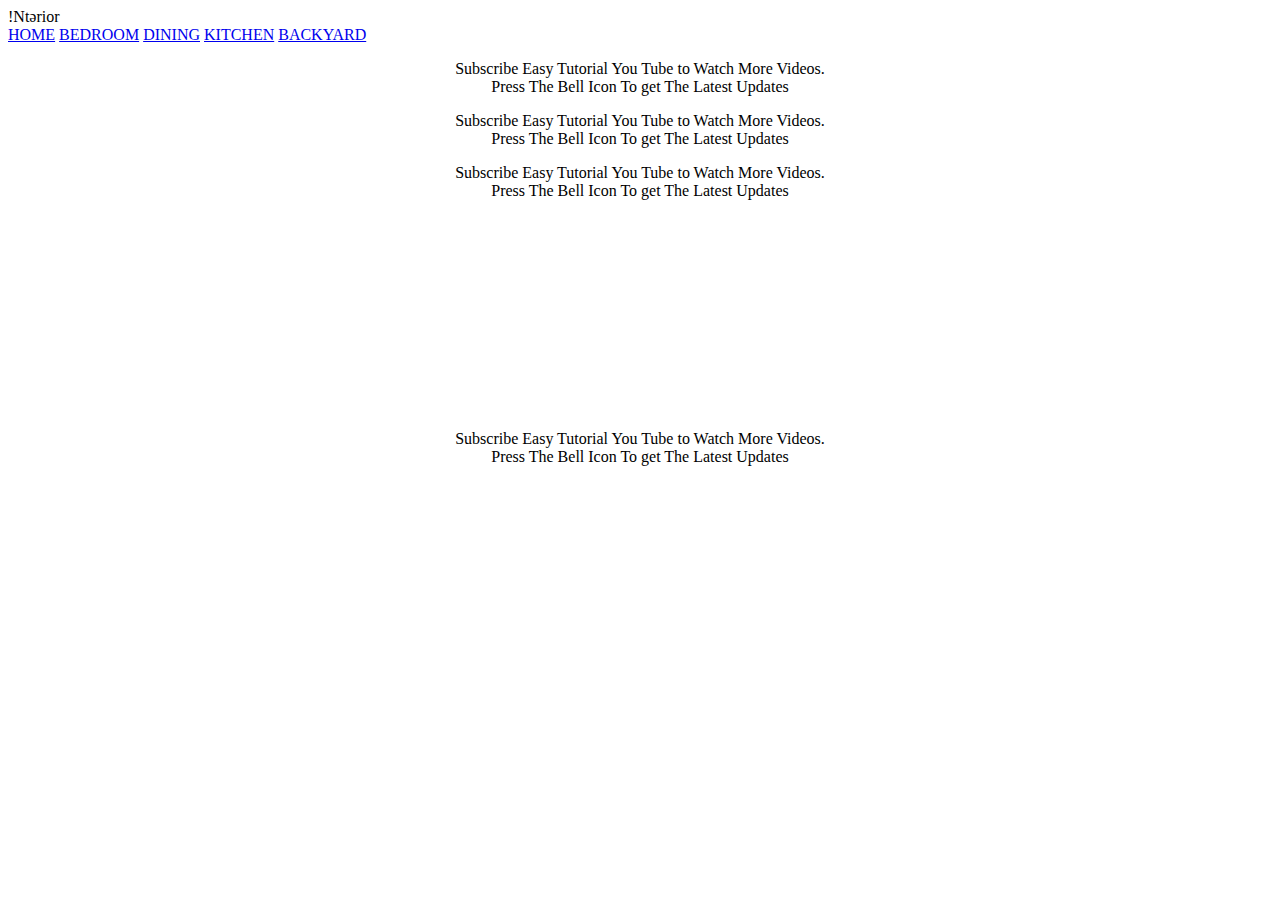
==== index.html @ bb506480 "initial commit" ====
<!DOCTYPE html>
<html lang="en">
<head>
    <meta charset="UTF-8">
    <meta name="viewport" content="width=device-width, initial-scale=1.0">
    <title>Quiz</title>
    <link rel="stylesheet" href="./incex.css">
</head>
<body>
<header> 
    <div id="logo">
        !Ntǝrior
    </div>
    <div id="link">
        <span><a href="./index.html"><span>HOME</span></a></span>
        <span><a href="./bedroom.html"><span>BEDROOM</span></a></span>
        <span><a href="./dining.html"><span>DINING</span></a></span>
        <span><a href="./kitchen.html"><span>KITCHEN</span></a></span>
        <span><a href="./backyard.html"><span>BACKYARD</span></a></span>    
    </div>
</header>
    <div id="bedroom">
        <div>
            <center>
                <p id="p1">Subscribe Easy Tutorial You Tube to Watch More Videos. <br>
                     Press The Bell Icon To get The Latest Updates</p>
            </center>           
        </div>
    </div>
    <div id="dining">
        <div>
            <center>
                <p id="p1">Subscribe Easy Tutorial You Tube to Watch More Videos. <br> Press The Bell Icon To get The Latest Updates</p>
            </center>
            
        </div>
    </div>
    <div id="kitchen">
        <div>
            <center>
                <p id="p1">Subscribe Easy Tutorial You Tube to Watch More Videos. <br> Press The Bell Icon To get The Latest Updates</p>
            </center>
            
        </div>
    </div>
    <div id="backyard">
        <div>
            <br><br><br><br><br><br><br><br><br><br><br>
            <center>
                <p id="p1">Subscribe Easy Tutorial You Tube to Watch More Videos. <br> Press The Bell Icon To get The Latest Updates</p>
            </center>
            
        </div>
    </div>
</body>
</html>
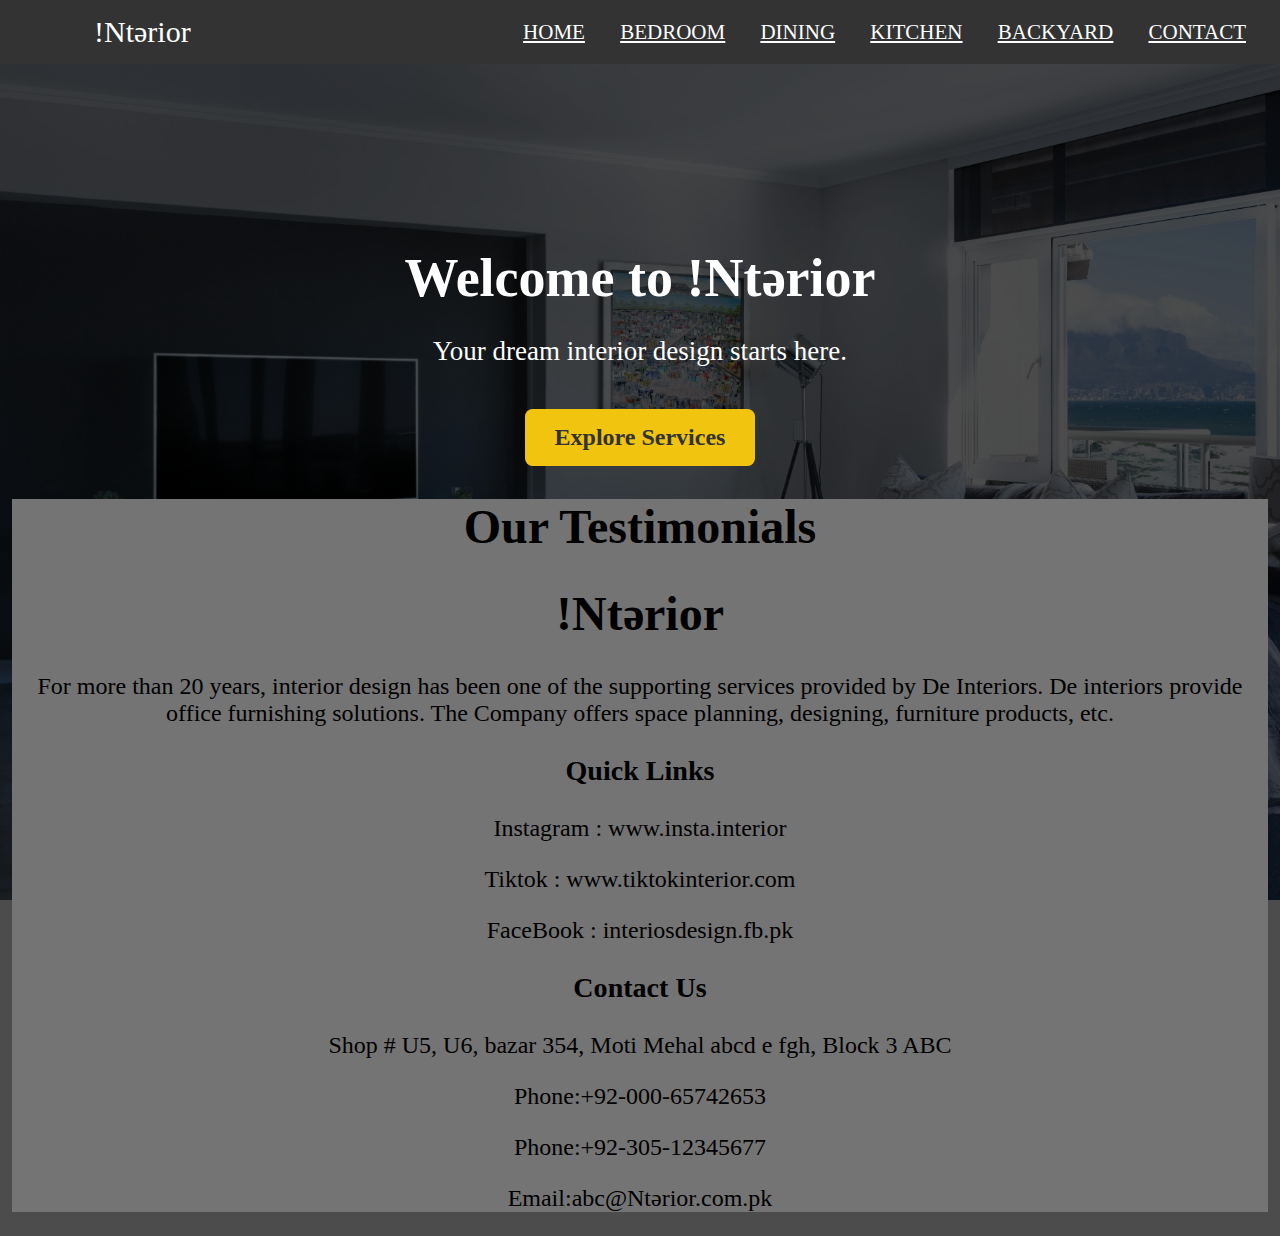
==== commit 22991b0b: "Add content" ====
--- a/index.html
+++ b/index.html
@@ -3,8 +3,8 @@
 <head>
     <meta charset="UTF-8">
     <meta name="viewport" content="width=device-width, initial-scale=1.0">
-    <title>Quiz</title>
-    <link rel="stylesheet" href="./incex.css">
+    <title>Interior Designing</title>
+    <link rel="stylesheet" href="./index.css">
 </head>
 <body>
 <header> 
@@ -16,41 +16,42 @@
         <span><a href="./bedroom.html"><span>BEDROOM</span></a></span>
         <span><a href="./dining.html"><span>DINING</span></a></span>
         <span><a href="./kitchen.html"><span>KITCHEN</span></a></span>
-        <span><a href="./backyard.html"><span>BACKYARD</span></a></span>    
+        <span><a href="./backyard.html"><span>BACKYARD</span></a></span>
+        <span><a href="#contact"><span>CONTACT</span></a></span>    
     </div>
 </header>
-    <div id="bedroom">
-        <div>
-            <center>
-                <p id="p1">Subscribe Easy Tutorial You Tube to Watch More Videos. <br>
-                     Press The Bell Icon To get The Latest Updates</p>
-            </center>           
+<section id="hero">
+    <div class="hero-content">
+        <h1>Welcome to !Ntǝrior</h1>
+        <p>Your dream interior design starts here.</p>
+        <a href="#services" class="btn">Explore Services</a>
+    </div>
+</section> 
+<footer id="contact">
+    <h1>
+        Our Testimonials
+    </h1>
+    <div class="row">
+        <div class="col-md-3">
+            <h1>!Ntǝrior</h1>
+            <p>For more than 20 years, interior design has been one of the supporting 
+                services provided by De Interiors. De interiors provide office furnishing solutions.
+                 The Company offers space planning, designing, furniture products, etc.</p>
+        </div>
+        <div class="col-md-5">
+            <h3>Quick Links</h3>
+            <p> Instagram : www.insta.interior</p>
+            <p> Tiktok : www.tiktokinterior.com</p>
+            <p> FaceBook : interiosdesign.fb.pk</p>
+        </div>
+        <div class="col-md-3">
+            <h3>Contact Us</h3>
+            <p>Shop # U5, U6, bazar 354, Moti Mehal abcd e fgh, Block 3 ABC</p>
+            <p> Phone:+92-000-65742653</p>
+            <p> Phone:+92-305-12345677</p>
+            <p>Email:abc@Ntǝrior.com.pk</p>
         </div>
     </div>
-    <div id="dining">
-        <div>
-            <center>
-                <p id="p1">Subscribe Easy Tutorial You Tube to Watch More Videos. <br> Press The Bell Icon To get The Latest Updates</p>
-            </center>
-            
-        </div>
-    </div>
-    <div id="kitchen">
-        <div>
-            <center>
-                <p id="p1">Subscribe Easy Tutorial You Tube to Watch More Videos. <br> Press The Bell Icon To get The Latest Updates</p>
-            </center>
-            
-        </div>
-    </div>
-    <div id="backyard">
-        <div>
-            <br><br><br><br><br><br><br><br><br><br><br>
-            <center>
-                <p id="p1">Subscribe Easy Tutorial You Tube to Watch More Videos. <br> Press The Bell Icon To get The Latest Updates</p>
-            </center>
-            
-        </div>
-    </div>
+    </footer>
 </body>
 </html>--- a/index.css
+++ b/index.css
@@ -0,0 +1,97 @@
+body{
+    zoom: 150%;
+    background-image: url(./images/pic1.jpg);
+     background-repeat: no-repeat;
+    background-size: cover;
+    background-attachment: fixed;
+    background-blend-mode: lighten;
+    background-color: rgba(0, 0, 0, 0.7);
+     background-blend-mode: darken; 
+    /* background-blend-mode: color-burn; */
+}
+.hero-content h1 {
+    padding-top: 50%;
+    font-size: 36px;
+    margin: 0;
+}
+
+.hero-content p {
+    font-size: 18px;
+}
+/* incex.css */
+#hero {
+    display: flex;
+    justify-content: center;
+    align-items: center;
+    color: white;
+    text-align: center;
+}
+.btn {
+    display: inline-block;
+    padding: 10px 20px;
+    background-color: #f1c40f;
+    color: #333;
+    text-decoration: none;
+    font-weight: bold;
+    border-radius: 5px;
+    margin-top: 10px;
+}
+
+.btn:hover {
+    background-color: #e1b12c;
+}
+
+header {
+    position: fixed;
+    top: 0;
+    left: 0;
+    width: 100%;
+    background-color: #333;
+    color: white;
+    display: flex;
+    justify-content: space-between;
+    align-items: center;
+    padding: 10px 20px;
+    z-index: 1000; /* Ensure header is above other content */
+}
+#logo
+{
+    text-align: justify;
+    color: white;
+    font-size: 20px;
+    padding-left: 5%;
+}
+#link
+{
+    text-align: right;
+    font-size: 14px;
+    color: white;
+   word-spacing: 20px;
+   padding-right: 5%;
+    
+}
+span{
+    color:white;
+    text-decoration: underline;
+}
+
+span:hover
+{
+    text-decoration: underline;
+    color: crimson;
+}
+#contact{
+    background-color: rgb(116, 116, 116);
+}
+#contact h1{
+    text-align: center;
+}
+.row h1{
+    text-align: center;
+}
+.row p{
+    text-align: center;
+}
+.row h3{
+    text-align: center;
+}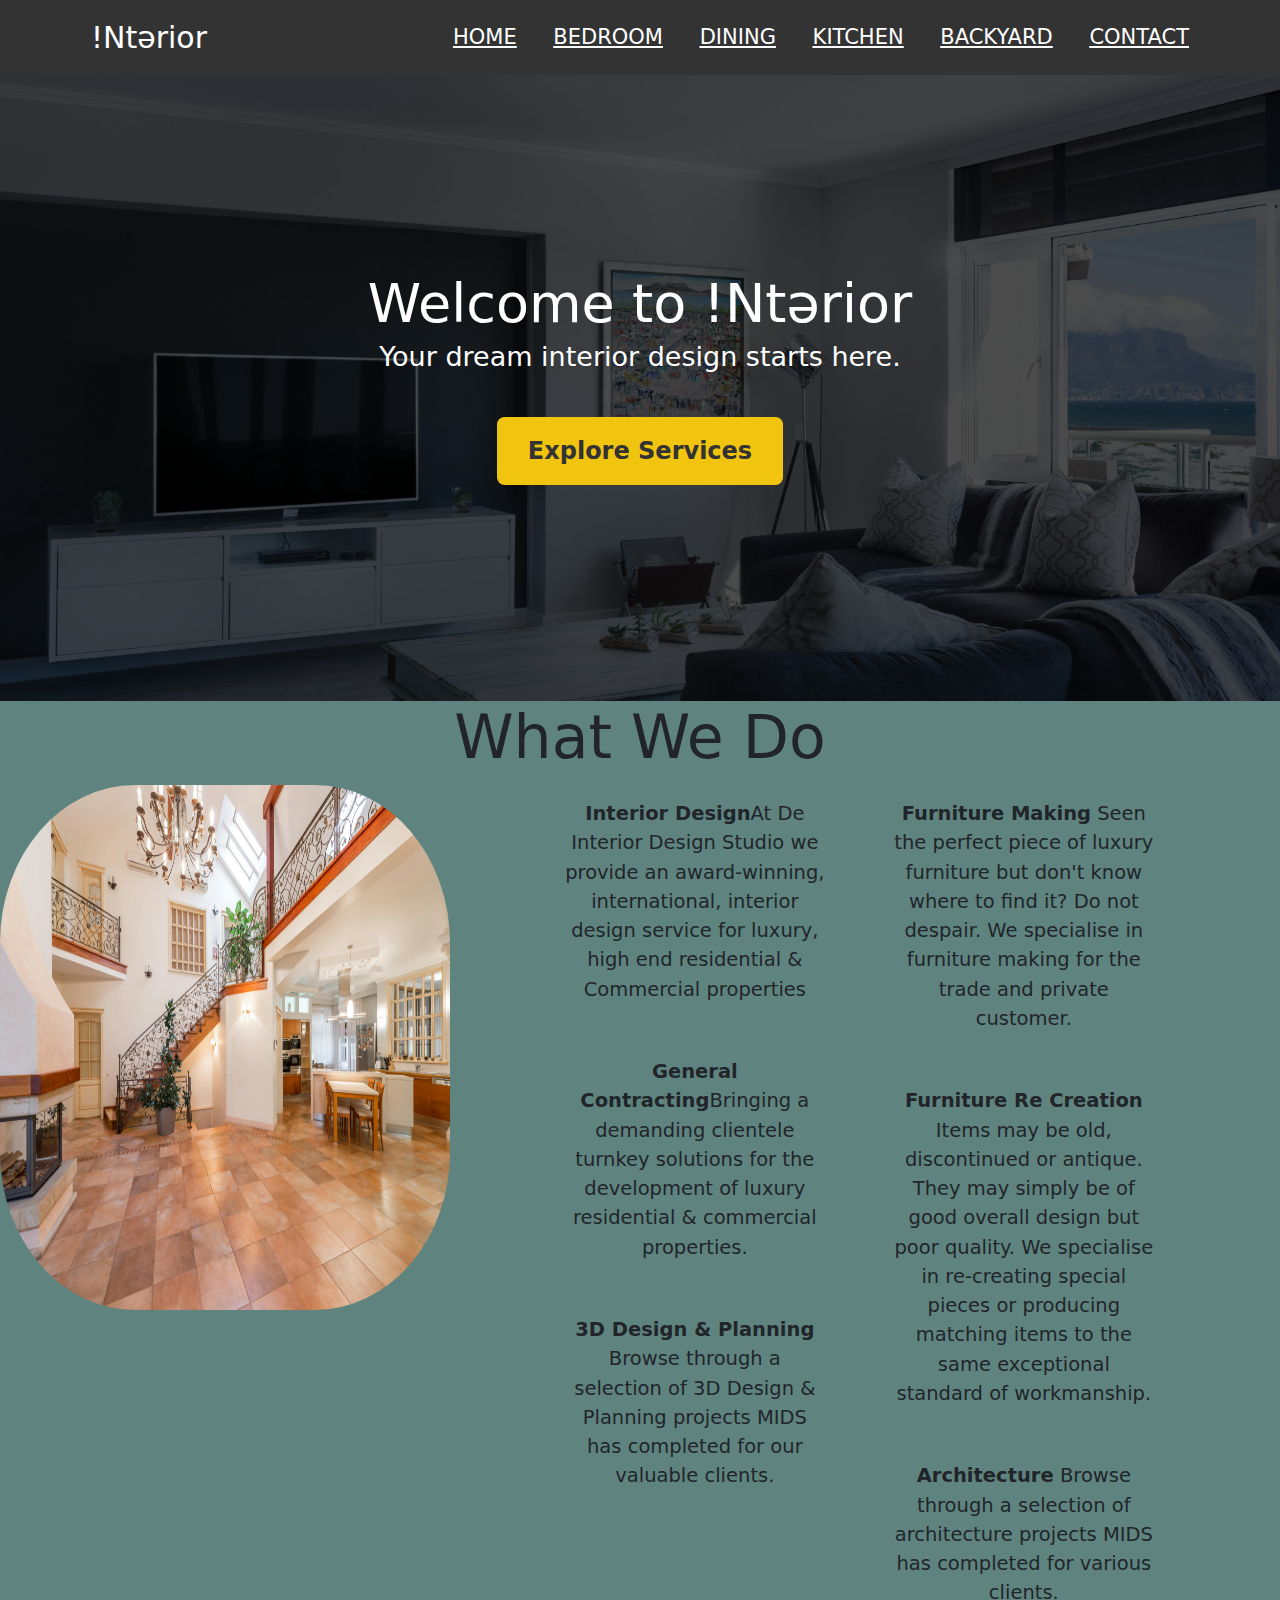
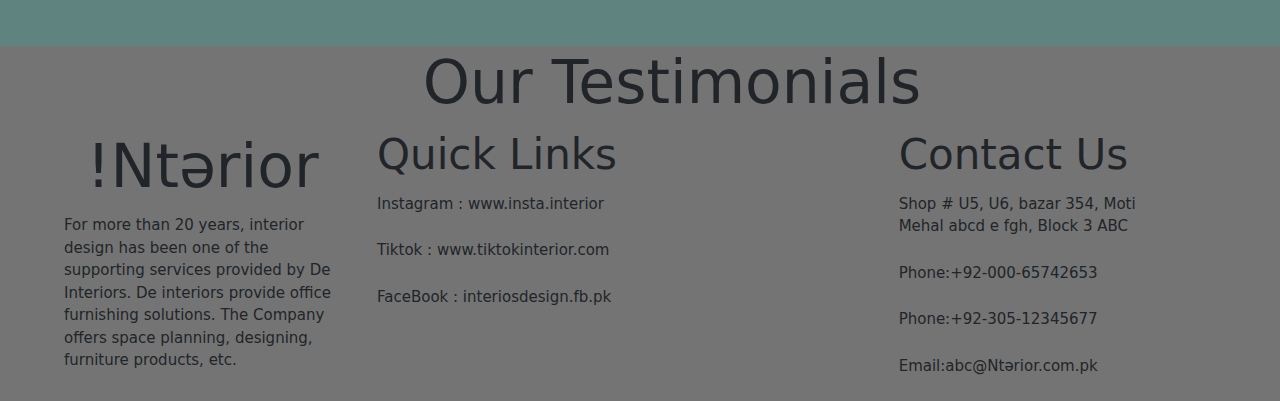
==== commit 01d78f5b: "style content" ====
--- a/index.html
+++ b/index.html
@@ -4,6 +4,8 @@
     <meta charset="UTF-8">
     <meta name="viewport" content="width=device-width, initial-scale=1.0">
     <title>Interior Designing</title>
+    <link href="https://cdn.jsdelivr.net/npm/bootstrap@5.3.3/dist/css/bootstrap.min.css" rel="stylesheet" 
+    integrity="sha384-QWTKZyjpPEjISv5WaRU9OFeRpok6YctnYmDr5pNlyT2bRjXh0JMhjY6hW+ALEwIH" crossorigin="anonymous">
     <link rel="stylesheet" href="./index.css">
 </head>
 <body>
@@ -27,6 +29,39 @@
         <a href="#services" class="btn">Explore Services</a>
     </div>
 </section> 
+<br><br><br><br><br><br>
+<section id="waht-we-do">
+    <h1>
+        What We Do
+    </h1>
+    <div class="row">
+        <div class="col-md-5">
+                <img src="./images/pic2.jpg" height="350" width="300" alt="">
+        </div>
+        <div class="col-md-3">
+                <p><b>Interior Design</b>At De Interior Design Studio we provide an award-winning,
+                     international, interior design service for luxury, high end residential
+                      & Commercial properties</p>
+            
+                      <p> <b>   General Contracting</b>Bringing a demanding clientele turnkey solutions
+                       for the development of luxury residential & commercial properties.</p>
+                       <p><b> 3D Design & Planning</b>
+                           Browse through a selection of 3D Design & 
+                           Planning projects MIDS has completed for our valuable clients.</p>
+        </div>
+        <div class="col-md-3">
+            <p><b>Furniture Making</b>
+                Seen the perfect piece of luxury furniture but don't know 
+                where to find it? Do not despair. We specialise in furniture making for the trade and private customer.</p>
+            <p><b> Furniture Re Creation</b>
+                Items may be old, discontinued or antique. They may simply be of good overall design but poor quality. We specialise in re-creating special
+                 pieces or producing matching items to the same exceptional standard of workmanship.</p>
+            <p> <b>Architecture</b>
+                Browse through a selection of architecture projects MIDS has completed for various clients.</p>
+        </div>
+    </div>
+</section>
+
 <footer id="contact">
     <h1>
         Our Testimonials
--- a/index.css
+++ b/index.css
@@ -80,18 +80,26 @@
     text-decoration: underline;
     color: crimson;
 }
+#waht-we-do
+{
+    background-color:rgb(95, 132, 128);
+}
 #contact{
+    padding-left: 5%;
     background-color: rgb(116, 116, 116);
+    font-size: x-small;
 }
 #contact h1{
     text-align: center;
 }
-.row h1{
+#waht-we-do h1{
     text-align: center;
 }
-.row p{
+#waht-we-do p{
+    padding: 5%;
     text-align: center;
+    font-size: small;
 }
-.row h3{
-    text-align: center;
+.row img{
+    border-radius: 30%;
 }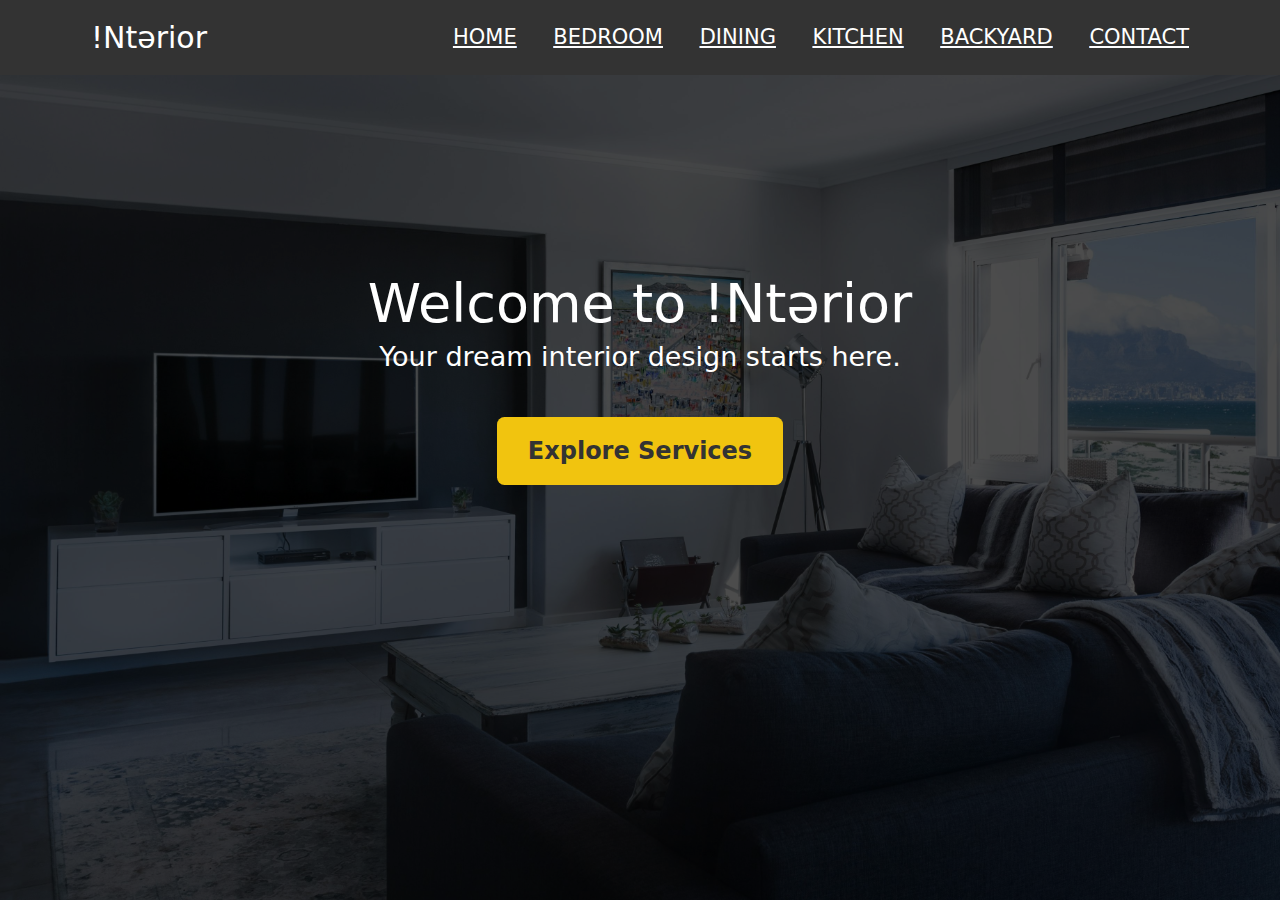
==== commit 58e645f5: "grid system completed" ====
--- a/index.html
+++ b/index.html
@@ -26,67 +26,10 @@
     <div class="hero-content">
         <h1>Welcome to !Ntǝrior</h1>
         <p>Your dream interior design starts here.</p>
-        <a href="#services" class="btn">Explore Services</a>
+        <a href="./services.html" class="btn">Explore Services</a>
     </div>
 </section> 
 <br><br><br><br><br><br>
-<section id="waht-we-do">
-    <h1>
-        What We Do
-    </h1>
-    <div class="row">
-        <div class="col-md-5">
-                <img src="./images/pic2.jpg" height="350" width="300" alt="">
-        </div>
-        <div class="col-md-3">
-                <p><b>Interior Design</b>At De Interior Design Studio we provide an award-winning,
-                     international, interior design service for luxury, high end residential
-                      & Commercial properties</p>
-            
-                      <p> <b>   General Contracting</b>Bringing a demanding clientele turnkey solutions
-                       for the development of luxury residential & commercial properties.</p>
-                       <p><b> 3D Design & Planning</b>
-                           Browse through a selection of 3D Design & 
-                           Planning projects MIDS has completed for our valuable clients.</p>
-        </div>
-        <div class="col-md-3">
-            <p><b>Furniture Making</b>
-                Seen the perfect piece of luxury furniture but don't know 
-                where to find it? Do not despair. We specialise in furniture making for the trade and private customer.</p>
-            <p><b> Furniture Re Creation</b>
-                Items may be old, discontinued or antique. They may simply be of good overall design but poor quality. We specialise in re-creating special
-                 pieces or producing matching items to the same exceptional standard of workmanship.</p>
-            <p> <b>Architecture</b>
-                Browse through a selection of architecture projects MIDS has completed for various clients.</p>
-        </div>
-    </div>
-</section>
 
-<footer id="contact">
-    <h1>
-        Our Testimonials
-    </h1>
-    <div class="row">
-        <div class="col-md-3">
-            <h1>!Ntǝrior</h1>
-            <p>For more than 20 years, interior design has been one of the supporting 
-                services provided by De Interiors. De interiors provide office furnishing solutions.
-                 The Company offers space planning, designing, furniture products, etc.</p>
-        </div>
-        <div class="col-md-5">
-            <h3>Quick Links</h3>
-            <p> Instagram : www.insta.interior</p>
-            <p> Tiktok : www.tiktokinterior.com</p>
-            <p> FaceBook : interiosdesign.fb.pk</p>
-        </div>
-        <div class="col-md-3">
-            <h3>Contact Us</h3>
-            <p>Shop # U5, U6, bazar 354, Moti Mehal abcd e fgh, Block 3 ABC</p>
-            <p> Phone:+92-000-65742653</p>
-            <p> Phone:+92-305-12345677</p>
-            <p>Email:abc@Ntǝrior.com.pk</p>
-        </div>
-    </div>
-    </footer>
 </body>
 </html>--- a/index.css
+++ b/index.css
@@ -8,6 +8,16 @@
     background-color: rgba(0, 0, 0, 0.7);
      background-blend-mode: darken; 
     /* background-blend-mode: color-burn; */
+}
+span{
+    color:white;
+    text-decoration: underline;
+}
+
+span:hover
+{
+    text-decoration: underline;
+    color:#e1b12c;
 }
 .hero-content h1 {
     padding-top: 50%;
@@ -38,7 +48,7 @@
 }
 
 .btn:hover {
-    background-color: #e1b12c;
+    background-color: #b28711;
 }
 
 header {
@@ -70,20 +80,7 @@
    padding-right: 5%;
     
 }
-span{
-    color:white;
-    text-decoration: underline;
-}
 
-span:hover
-{
-    text-decoration: underline;
-    color: crimson;
-}
-#waht-we-do
-{
-    background-color:rgb(95, 132, 128);
-}
 #contact{
     padding-left: 5%;
     background-color: rgb(116, 116, 116);
@@ -92,14 +89,52 @@
 #contact h1{
     text-align: center;
 }
-#waht-we-do h1{
+.row h1{
     text-align: center;
 }
-#waht-we-do p{
-    padding: 5%;
+.row div p{
     text-align: center;
-    font-size: small;
+}
+.row div p:hover{
+   cursor: pointer;
+}
+.row h3{
+    text-align: center;
 }
 .row img{
     border-radius: 30%;
+}
+/* small screens */
+@media screen and (max-width: 1000px) {
+    header {
+        flex-direction: column;
+        align-items: flex-start;
+    }
+
+    #link {
+        text-align: left;
+        word-spacing: 10px;
+        padding-right: 0;
+    }
+
+}
+
+/* Responsive Styles for Screens < 600px */
+@media screen and (max-width: 600px) {
+
+    header {
+        padding: 5px 10px;
+    }
+
+    #logo {
+        font-size: 16px;
+        padding-left: 0;
+    }
+
+    #link {
+        font-size: 12px;
+        word-spacing: 5px;
+        padding-right: 0;
+    }
+
 }